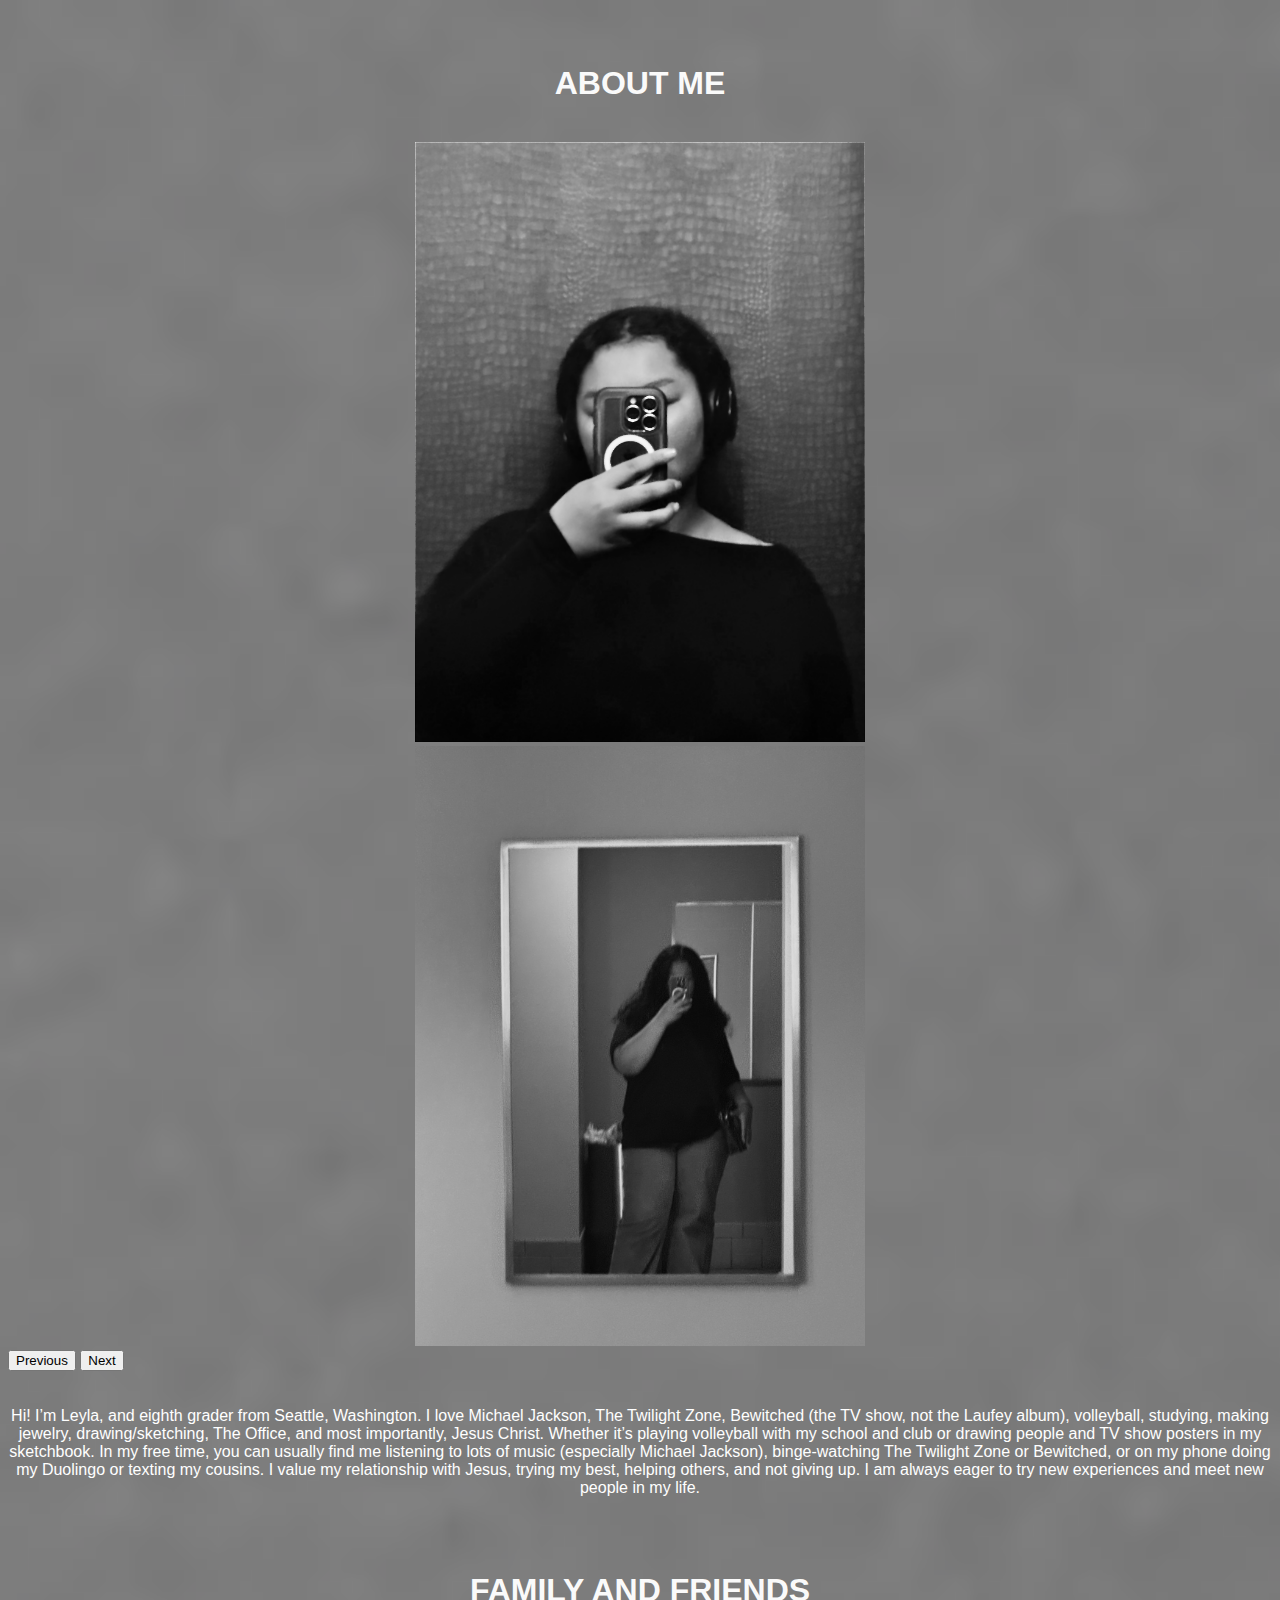
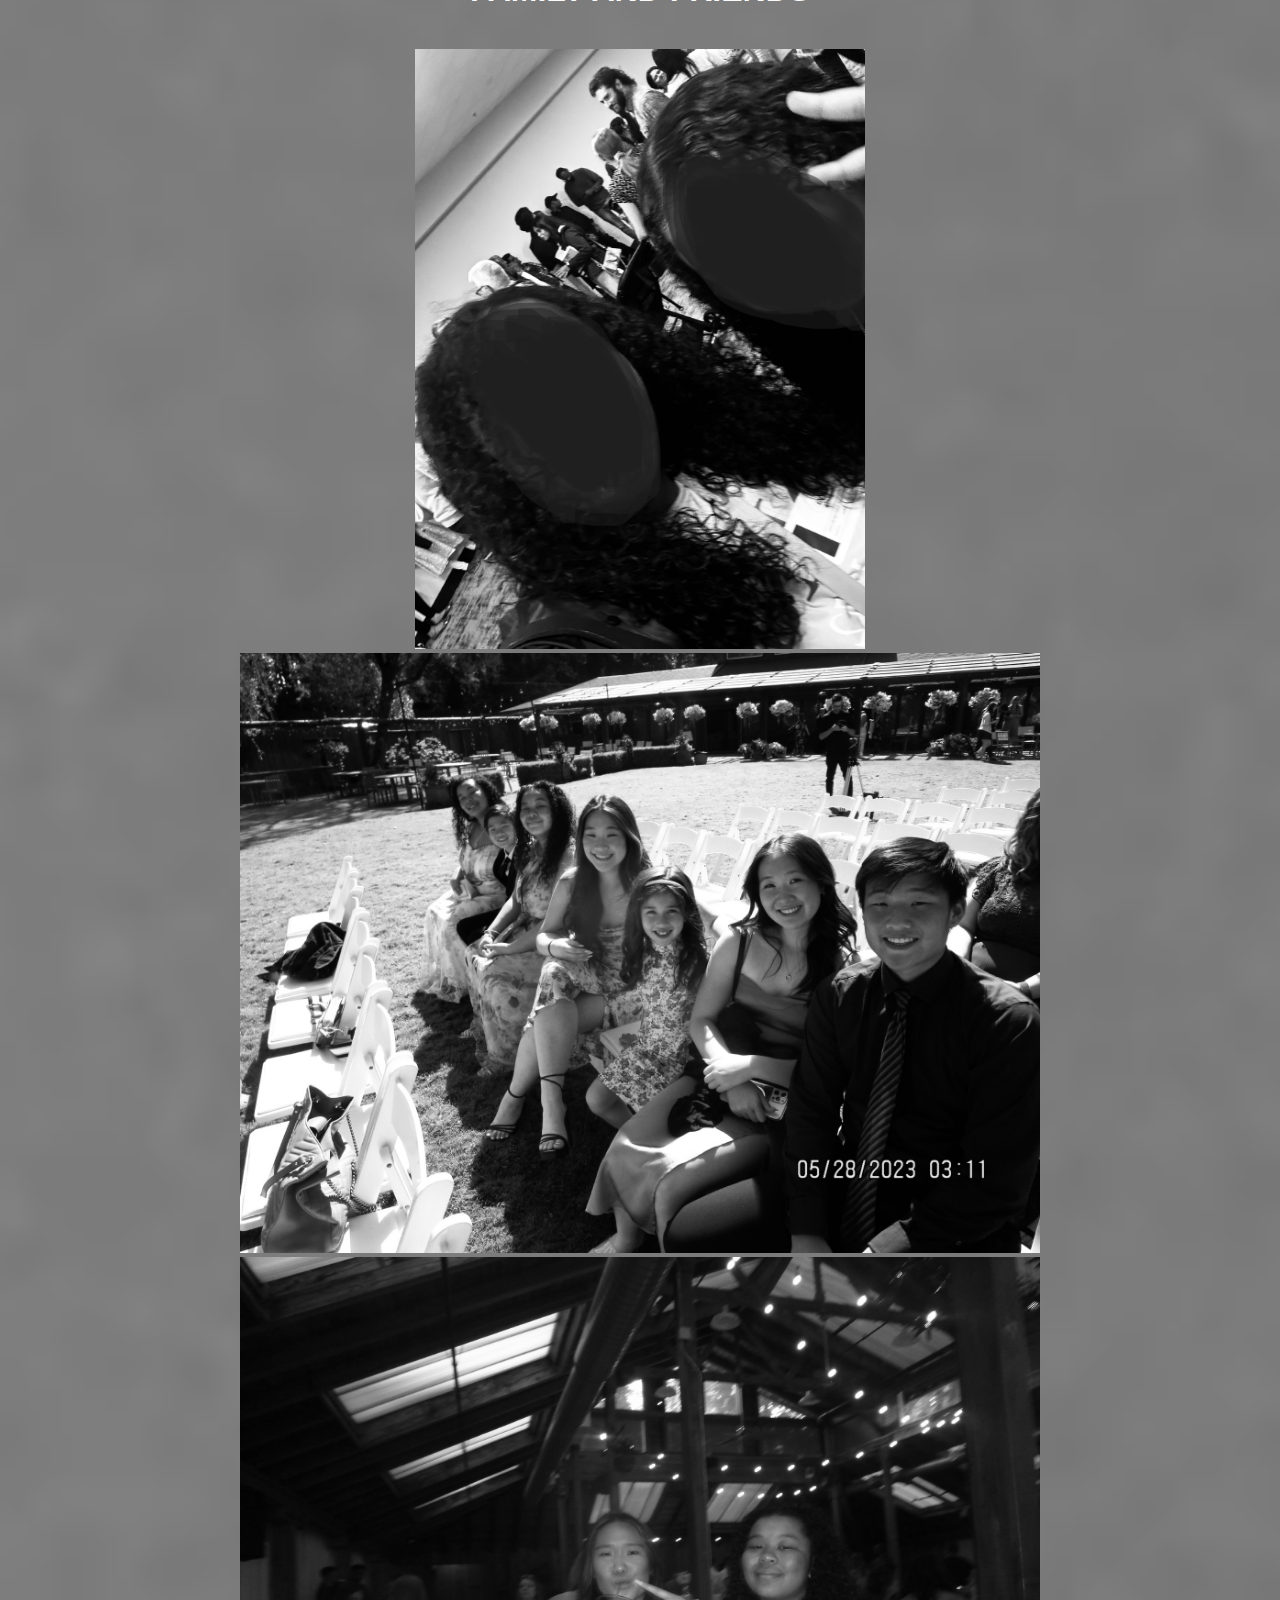
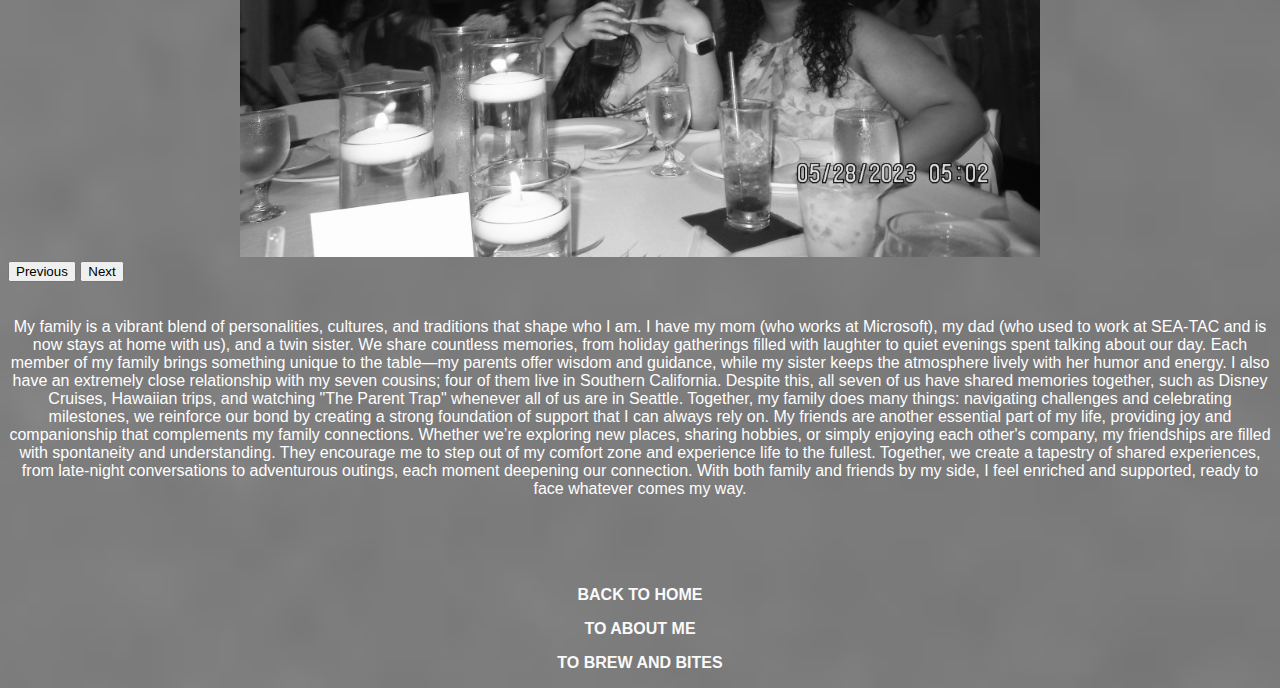
==== exercise eight/aboutme.html @ 47edcc38 "pushing final project for web development" ====
<!DOCTYPE html>
<html>
    <head>
        <meta charset="utf-8">
        <meta http-equiv="X-UA-Compatible" content="IE=edge">
        <title>About Me</title>
        <meta name="description" content="">
        <meta name="viewport" content="width=device-width, initial-scale=1">
        <link href="https://cdn.jsdelivr.net/npm/bootstrap@5.0.2/dist/css/bootstrap.min.css" rel="stylesheet" integrity="sha384-EVSTQN3/azprG1Anm3QDgpJLIm9Nao0Yz1ztcQTwFspd3yD65VohhpuuCOmLASjC" crossorigin="anonymous">
        <link rel="stylesheet" href="aboutme.css">
    </head>
    <body>

          <br><br><strong><h1 id="aboutme">ABOUT ME</h1><br></strong>
          <div id="carouselExampleInterval" class="carousel slide" data-bs-ride="carousel">
            <div class="carousel-inner">
              <div class="carousel-item active" data-bs-interval="2000">
                <center><img src="mirrorimage.jpg" class="" alt="..." height="600" width="450"></center>
              </div>
              <div class="carousel-item" data-bs-interval="2000">
                <center><img src="mirrorimagetwo.jpg" class="" alt="..." height="600" width="450"></center>
              </div>
            <button class="carousel-control-prev" type="button" data-bs-target="#carouselExampleInterval" data-bs-slide="prev">
              <span class="carousel-control-prev-icon" aria-hidden="true"></span>
              <span class="visually-hidden">Previous</span>
            </button>
            <button class="carousel-control-next" type="button" data-bs-target="#carouselExampleInterval" data-bs-slide="next">
              <span class="carousel-control-next-icon" aria-hidden="true"></span>
              <span class="visually-hidden">Next</span>
            </button>
          </div><br><br>

            <center>Hi! I’m Leyla, and eighth grader from Seattle, Washington. I love Michael Jackson, The Twilight Zone, Bewitched (the TV show, not the Laufey album), volleyball, studying, making jewelry, drawing/sketching, The Office, and most importantly, Jesus Christ. Whether it’s playing volleyball with my school and club or drawing people and TV show posters in my sketchbook. In my free time, you can usually find me listening to lots of music (especially Michael Jackson), binge-watching The Twilight Zone or Bewitched, or on my phone doing my Duolingo or texting my cousins. I value my relationship with Jesus, trying my best, helping others, and not giving up. I am always eager to try new experiences and meet new people in my life.</center><br><br>
          <strong><br><h1>FAMILY AND FRIENDS </h1><br></strong>

          <div id="carouselExampleInterval" class="carousel slide" data-bs-ride="carousel">
            <div class="carousel-inner">
              <div class="carousel-item active" data-bs-interval="2000">
                <center><img src="sisandme2.jpg" class="" alt="..." height="600" width="450"></center>
              </div>
              <div class="carousel-item" data-bs-interval="2000">
                <center><img src="cousinsone.jpg" class="" alt="..." height="600" width="800"></center>
              </div>
              <div class="carousel-item" data-bs-interval="2000">
                <center><img src="kayandi.jpg" class="" alt="..." height="600" width="800"></center>
              </div>
            <button class="carousel-control-prev" type="button" data-bs-target="#carouselExampleInterval" data-bs-slide="prev">
              <span class="carousel-control-prev-icon" aria-hidden="true"></span>
              <span class="visually-hidden">Previous</span>
            </button>
            <button class="carousel-control-next" type="button" data-bs-target="#carouselExampleInterval" data-bs-slide="next">
              <span class="carousel-control-next-icon" aria-hidden="true"></span>
              <span class="visually-hidden">Next</span>
            </button>
          </div><br><br> 

          <center>My family is a vibrant blend of personalities, cultures, and traditions that shape who I am. I have my mom (who works at Microsoft), my dad (who used to work at SEA-TAC and is now stays at home with us), and a twin sister. We share countless memories, from holiday gatherings filled with laughter to quiet evenings spent talking about our day. Each member of my family brings something unique to the table—my parents offer wisdom and guidance, while my sister keeps the atmosphere lively with her humor and energy.  I also have an extremely close relationship with my seven cousins; four of them live in Southern California. Despite this, all seven of us have shared memories together, such as Disney Cruises, Hawaiian trips, and watching "The Parent Trap" whenever all of us are in Seattle. Together, my family does many things: navigating challenges and celebrating milestones, we reinforce our bond by creating a strong foundation of support that I can always rely on.
          My friends are another essential part of my life, providing joy and companionship that complements my family connections. Whether we’re exploring new places, sharing hobbies, or simply enjoying each other's company, my friendships are filled with spontaneity and understanding. They encourage me to step out of my comfort zone and experience life to the fullest. Together, we create a tapestry of shared experiences, from late-night conversations to adventurous outings, each moment deepening our connection. With both family and friends by my side, I feel enriched and supported, ready to face whatever comes my way.</center><br><br>

            <center class="ctp"><br><br><strong><p><a href="index.html">BACK TO HOME</a></center>
            <center class="ctp"><strong><p><a href="aboutme.html">TO ABOUT ME</a></center>
            <center class="ctp"><strong><p><a href="menu.html">TO BREW AND BITES</a></center> 

          <script src="https://cdn.jsdelivr.net/npm/bootstrap@5.0.2/dist/js/bootstrap.bundle.min.js" integrity="sha384-MrcW6ZMFYlzcLA8Nl+NtUVF0sA7MsXsP1UyJoMp4YLEuNSfAP+JcXn/tWtIaxVXM" crossorigin="anonymous"></script>
          <script src="" async defer></script>
    </body>
</html>
---- exercise eight/aboutme.css ----
body {

    background-image: url(background.png);
    background-size: cover;
    background-repeat: no-repeat;
    font-family:'Trebuchet MS', 'Lucida Sans Unicode', 'Lucida Grande', 'Lucida Sans', Arial, sans-serif;
    background-color: rgb(124, 124, 124);
    color:rgb(255, 255, 255)
  

    }

.header {


    font-family: 'Segoe UI', Tahoma, Geneva, Verdana, sans-serif;
    text-decoration: underline;
    font-weight:inherit;

}
.ctp {

    font-size: medium;
    font-family:'Trebuchet MS', 'Lucida Sans Unicode', 'Lucida Grande', 'Lucida Sans', Arial, sans-serif;
    color:rgb(255, 255, 255)
  
  }
    
  
  a {
    color:rgb(250, 250, 250);
    text-decoration: none;
  
  }
  
  a:hover{
  
    color:rgb(245, 245, 245)
  
  }

h1 {

    font-weight: bolder;
    color:rgb(250, 250, 250);
    text-align: center;
}
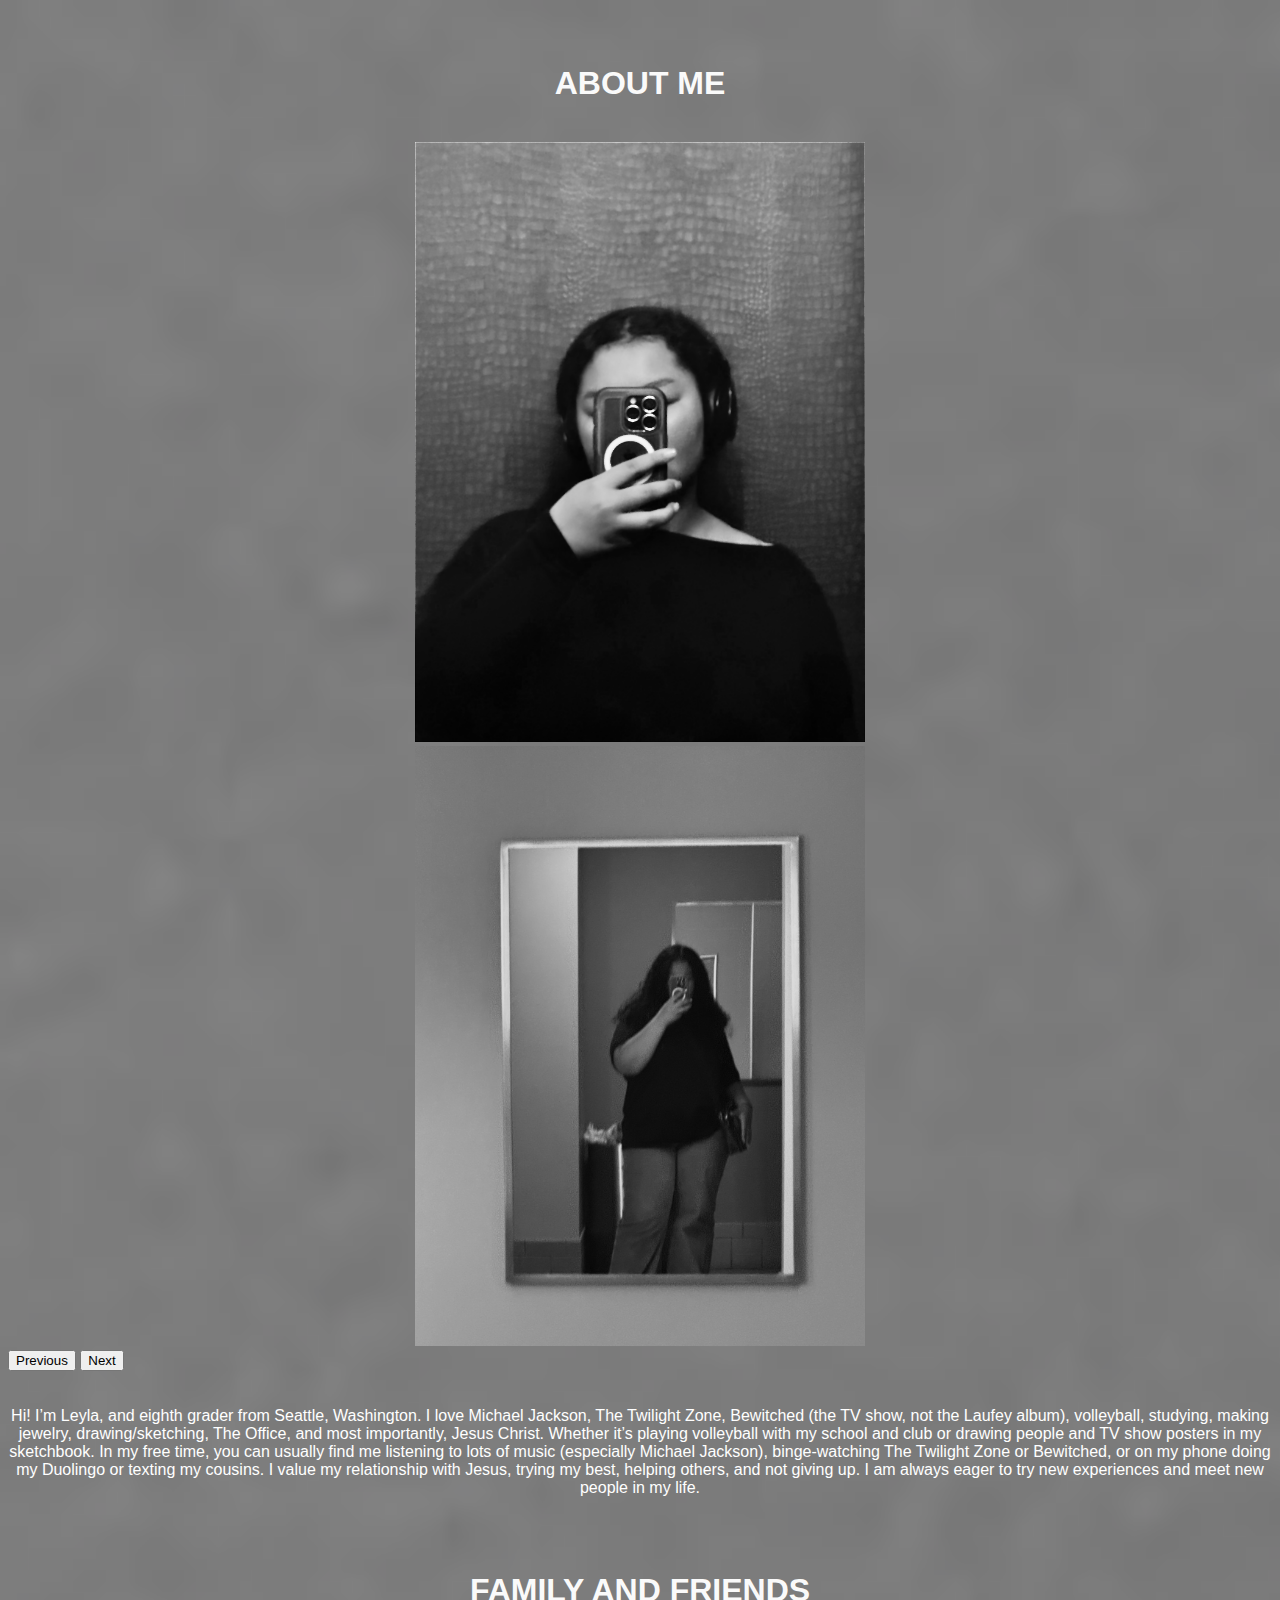
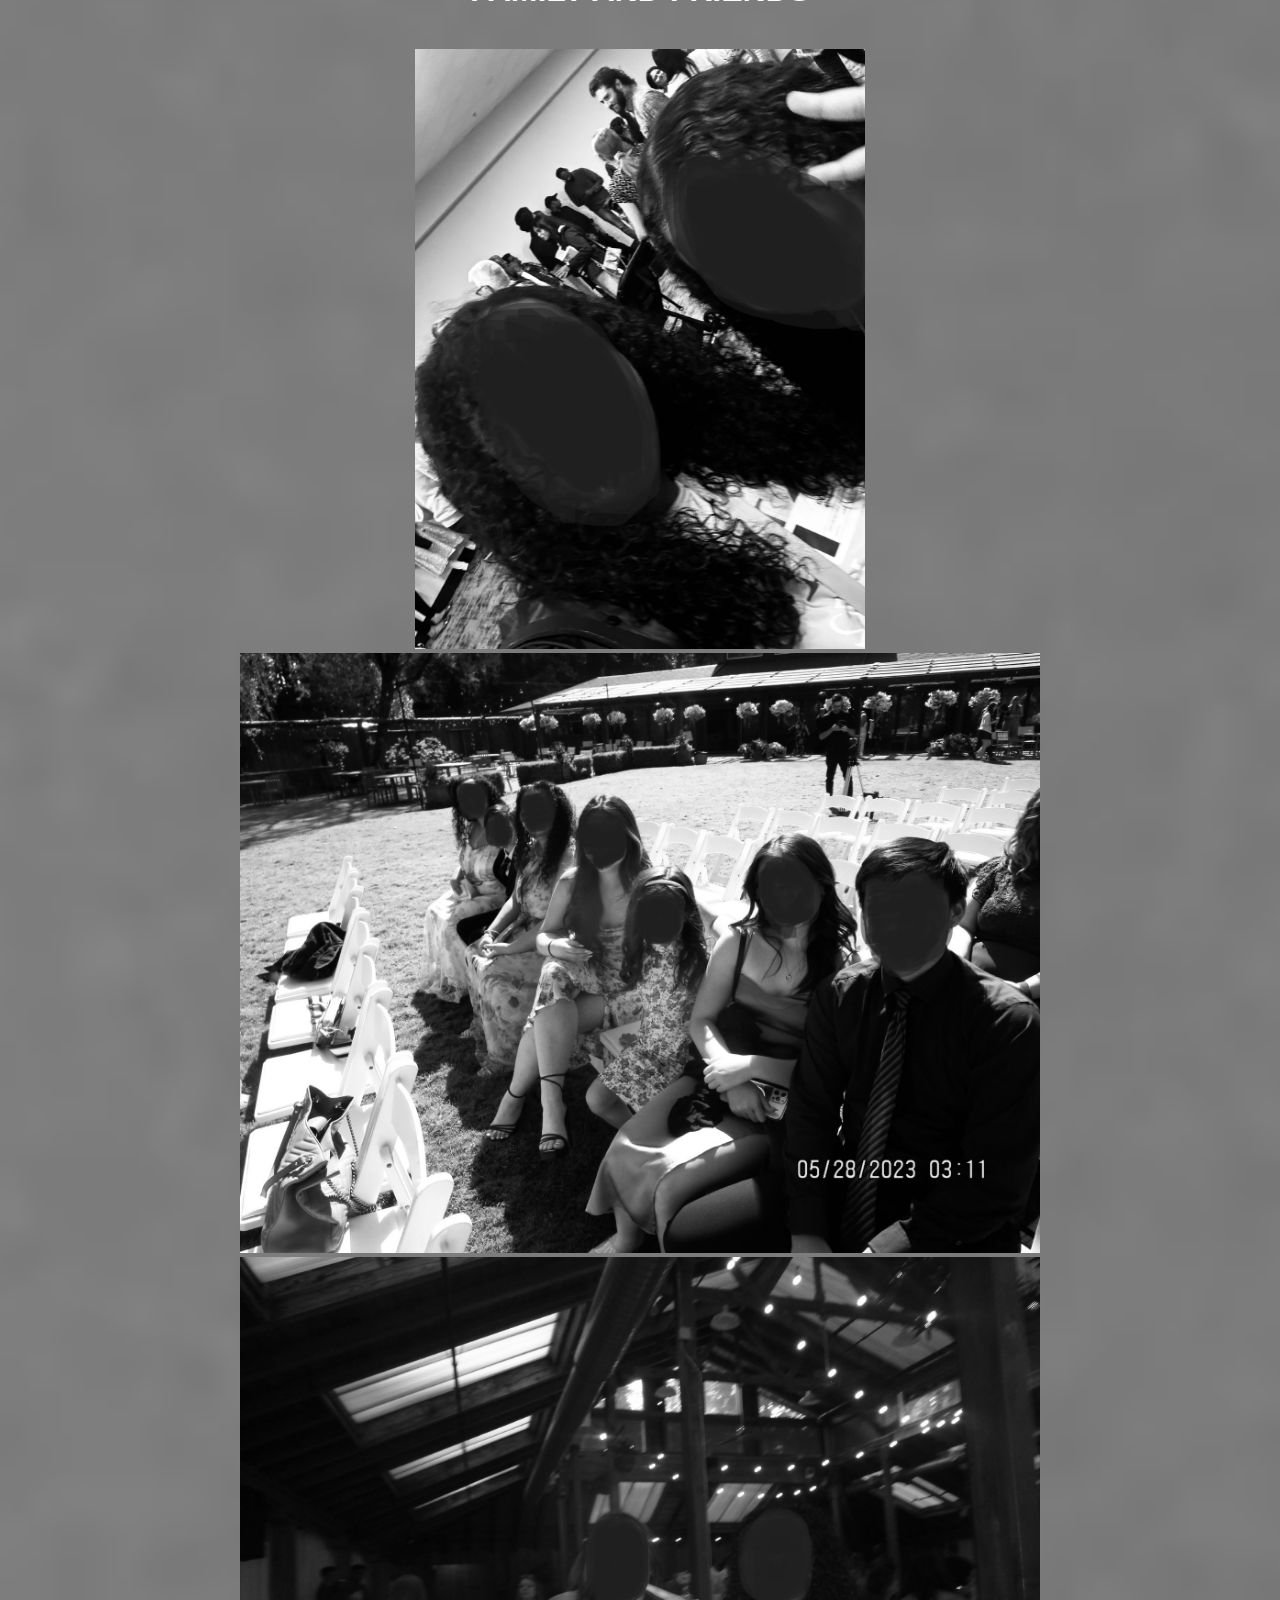
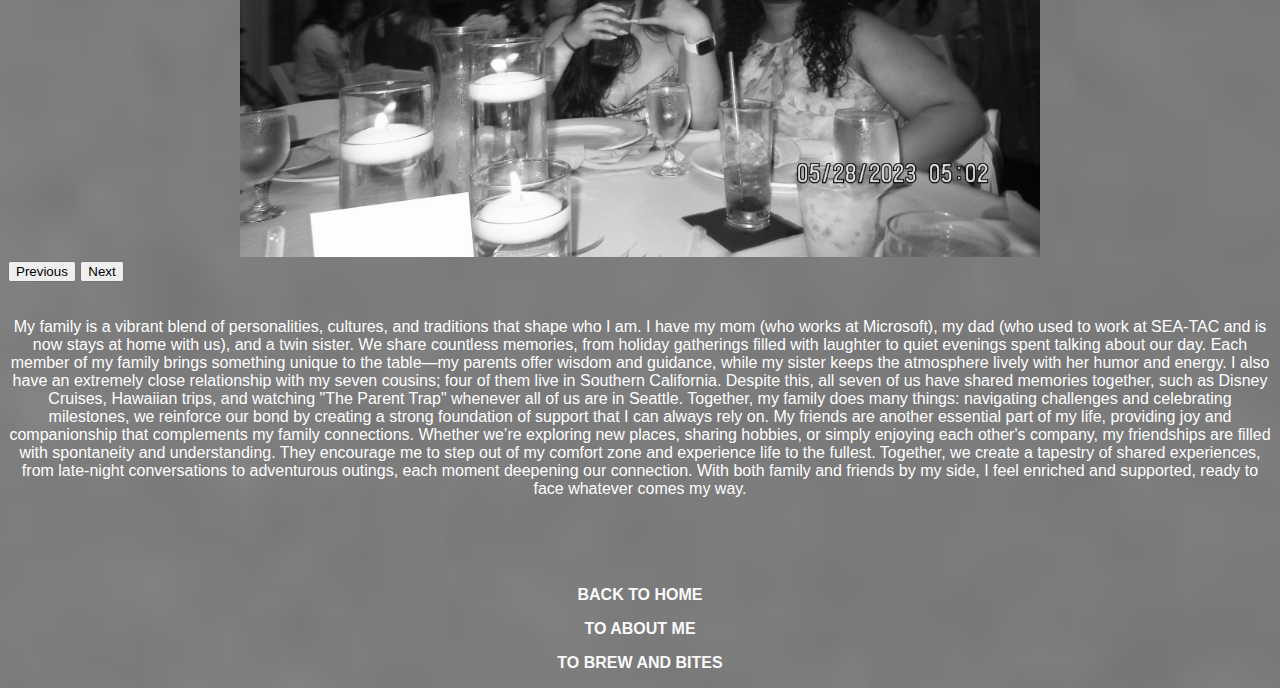
==== commit ed464533: "initial commit" ====
--- a/exercise eight/aboutme.html
+++ b/exercise eight/aboutme.html
@@ -39,10 +39,10 @@
                 <center><img src="sisandme2.jpg" class="" alt="..." height="600" width="450"></center>
               </div>
               <div class="carousel-item" data-bs-interval="2000">
-                <center><img src="cousinsone.jpg" class="" alt="..." height="600" width="800"></center>
+                <center><img src="cousinstwo.jpg" class="" alt="..." height="600" width="800"></center>
               </div>
               <div class="carousel-item" data-bs-interval="2000">
-                <center><img src="kayandi.jpg" class="" alt="..." height="600" width="800"></center>
+                <center><img src="kayandi2.jpg" class="" alt="..." height="600" width="800"></center>
               </div>
             <button class="carousel-control-prev" type="button" data-bs-target="#carouselExampleInterval" data-bs-slide="prev">
               <span class="carousel-control-prev-icon" aria-hidden="true"></span>
